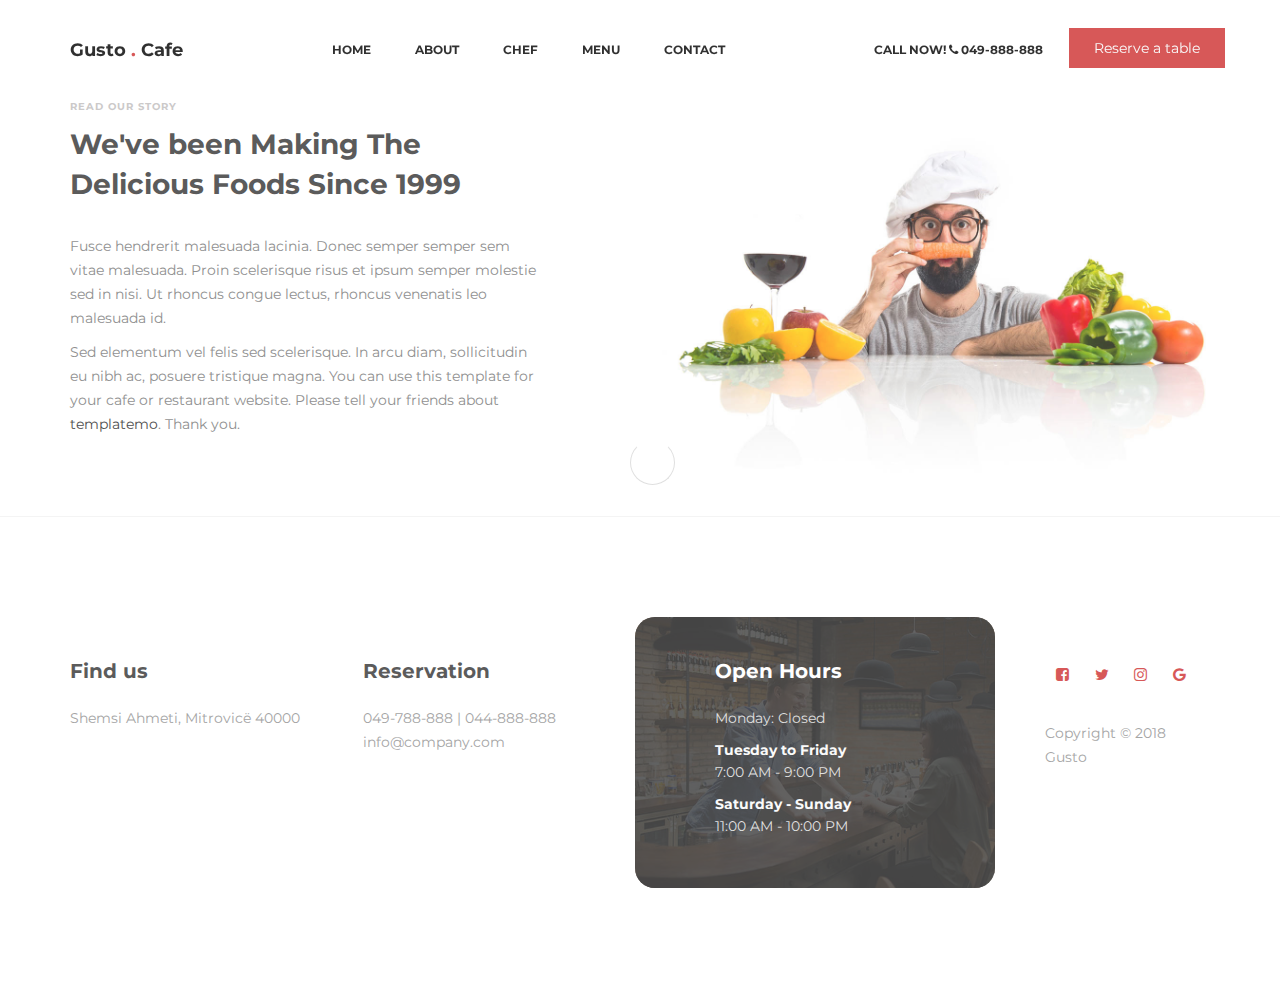
==== about.html @ 88e9076d "gusto" ====
<!DOCTYPE html>
<html lang="en">
<head>

     <title>Gusto</title>
     <meta charset="UTF-8">
     <meta http-equiv="X-UA-Compatible" content="IE=Edge">
     <meta name="viewport" content="width=device-width, initial-scale=1, maximum-scale=1">

     <link rel="stylesheet" href="css/bootstrap.min.css">
     <link rel="stylesheet" href="css/font-awesome.min.css">
     <link rel="stylesheet" href="css/animate.css">
     <link rel="stylesheet" href="css/owl.carousel.css">
     <link rel="stylesheet" href="css/owl.theme.default.min.css">
     <link rel="stylesheet" href="css/magnific-popup.css">

     <link rel="stylesheet" href="css/mystyle.css">

</head>
<body>

     
     <section class="preloader">
          <div class="spinner">

               <span class="spinner-rotate"></span>
               
          </div>
     </section>


     <!-- MENU -->
     <section class="navbar custom-navbar navbar-fixed-top" role="navigation">
          <div class="container">

               <div class="navbar-header">
                    <button class="navbar-toggle" data-toggle="collapse" data-target=".navbar-collapse">
                         <span class="icon icon-bar"></span>
                         <span class="icon icon-bar"></span>
                         <span class="icon icon-bar"></span>
                    </button>

                    <!-- lOGO TEXT HERE -->
                    <a href="index.html" class="navbar-brand">Gusto <span>.</span> Cafe</a>
               </div>

               <!-- MENU LINKS -->
               <div class="collapse navbar-collapse">
                    <ul class="nav navbar-nav navbar-nav-first">
                         <li><a href="home.html" class="smoothScroll">Home</a></li>
                         <li><a href="about.html" class="smoothScroll">About</a></li>
                         <li><a href="chef.html" class="smoothScroll">Chef</a></li>
                         <li><a href="menu.html" class="smoothScroll">Menu</a></li>
                         <li><a href="contact.html" class="smoothScroll">Contact</a></li>
                    </ul>

                    <ul class="nav navbar-nav navbar-right">
                         <li><a href="#">Call Now! <i class="fa fa-phone"></i> 049-888-888</a></li>
                         <a href="#footer" class="section-btn">Reserve a table</a>
                    </ul>
               </div>

          </div>
     </section>


   

     <!-- ABOUT -->
     <section id="about" data-stellar-background-ratio="0.5">
          <div class="container">
               <div class="row">

                    <div class="col-md-6 col-sm-12">
                         <div class="about-info">
                              <div class="section-title wow fadeInUp" data-wow-delay="0.2s">
                                   <h4>Read our story</h4>
                                   <h2>We've been Making The Delicious Foods Since 1999</h2>
                              </div>

                              <div class="wow fadeInUp" data-wow-delay="0.4s">
                                   <p>Fusce hendrerit malesuada lacinia. Donec semper semper sem vitae malesuada. Proin scelerisque risus et ipsum semper molestie sed in nisi. Ut rhoncus congue lectus, rhoncus venenatis leo malesuada id.</p>
                                   <p>Sed elementum vel felis sed scelerisque. In arcu diam, sollicitudin eu nibh ac, posuere tristique magna. You can use this template for your cafe or restaurant website. Please tell your friends about <a href="https://plus.google.com/+templatemo" target="_parent">templatemo</a>. Thank you.</p>
                              </div>
                         </div>
                    </div>

                    <div class="col-md-6 col-sm-12">
                         <div class="wow fadeInUp about-image" data-wow-delay="0.6s">
                              <img src="images/about-image.jpg" class="img-responsive" alt="">
                         </div>
                    </div>
                    
               </div>
          </div>
     </section>


    

     <footer id="footer" data-stellar-background-ratio="0.5">
          <div class="container">
               <div class="row">

                    <div class="col-md-3 col-sm-8">
                         <div class="footer-info">
                              <div class="section-title">
                                   <h2 class="wow fadeInUp" data-wow-delay="0.2s">Find us</h2>
                              </div>
                              <address class="wow fadeInUp" data-wow-delay="0.4s">
                                   <p>Shemsi Ahmeti, Mitrovicë 40000</p>
                              </address>
                         </div>
                    </div>

                    <div class="col-md-3 col-sm-8">
                         <div class="footer-info">
                              <div class="section-title">
                                   <h2 class="wow fadeInUp" data-wow-delay="0.2s">Reservation</h2>
                              </div>
                              <address class="wow fadeInUp" data-wow-delay="0.4s">
                                   <p>049-788-888 | 044-888-888</p>
                                   <p><a href="mailto:info@company.com">info@company.com</a></p>
                              </address>
                         </div>
                    </div>

                    <div class="col-md-4 col-sm-8">
                         <div class="footer-info footer-open-hour">
                              <div class="section-title">
                                   <h2 class="wow fadeInUp" data-wow-delay="0.2s">Open Hours</h2>
                              </div>
                              <div class="wow fadeInUp" data-wow-delay="0.4s">
                                   <p>Monday: Closed</p>
                                   <div>
                                        <strong>Tuesday to Friday</strong>
                                        <p>7:00 AM - 9:00 PM</p>
                                   </div>
                                   <div>
                                        <strong>Saturday - Sunday</strong>
                                        <p>11:00 AM - 10:00 PM</p>
                                   </div>
                              </div>
                         </div>
                    </div>

                    <div class="col-md-2 col-sm-4">
                         <ul class="wow fadeInUp social-icon" data-wow-delay="0.4s">
                              <li><a href="#" class="fa fa-facebook-square" attr="facebook icon"></a></li>
                              <li><a href="#" class="fa fa-twitter"></a></li>
                              <li><a href="#" class="fa fa-instagram"></a></li>
                              <li><a href="#" class="fa fa-google"></a></li>
                         </ul>

                         <div class="wow fadeInUp copyright-text" data-wow-delay="0.8s"> 
                              <p><br>Copyright &copy; 2018 <br> Gusto
                         </div>
                    </div>
                    
               </div>
          </div>
     </footer>


     <!-- SCRIPTS -->
     <script src="js/jquery.js"></script>
     <script src="js/bootstrap.min.js"></script>
     <script src="js/jquery.stellar.min.js"></script>
     <script src="js/wow.min.js"></script>
     <script src="js/owl.carousel.min.js"></script>
     <script src="js/jquery.magnific-popup.min.js"></script>
     <script src="js/smoothscroll.js"></script>
     <script src="js/custom.js"></script>

</body>
</html>
---- css/mystyle.css ----
@import url('https://fonts.googleapis.com/css?family=Montserrat:400,700');

  body {
    background: #ffffff;
    font-family: 'Montserrat', sans-serif;
    overflow-x: hidden;
  }




  h1,h2,h3,h4,h5,h6 {
    font-weight: bold;
    line-height: inherit;
  }

  h1 {
    color: #252525;
    font-size: 3em;
    line-height: 50px;
  }

  h2 {
    color: #353535;
    font-size: 2em;
    padding-bottom: 10px;
  }

  h3 {
    font-size: 1.5em;
    margin-bottom: 0;
  }

  h3,
  h3 a {
    color: #454545;
  }

  p {
    color: #757575;
    font-size: 14px;
    font-weight: normal;
    line-height: 24px;
  }




  html{
    -webkit-font-smoothing: antialiased;
  }

  a {
    color: #252525;
    -webkit-transition: 0.5s;
    transition: 0.5s;
    text-decoration: none !important;
  }

  a:hover, a:active, a:focus {
    color: #ce3232;
    outline: none;
  }

  ::-webkit-scrollbar{
    width: 8px;
    height: 8px;
  }

  ::-webkit-scrollbar-thumb {
    cursor: pointer;
    background: #000000;
  }

  .section-title {
    padding-bottom: 40px;
  }

  .section-title h2 {
    margin: 0;
  }

  .section-title h4 {
    color: #bfbdbd;
    font-size: 10px;
    letter-spacing: 1px;
    text-transform: uppercase;
    margin-top: 0;
  }

  .overlay {
    background: rgba(0,0,0,0.5);
    position: absolute;
    top: 0;
    right: 0;
    bottom: 0;
    left: 0;
    width: 100%;
    height: 100%;
  }

  section {
    position: relative;
    
    padding: 100px 0;
  }

  #team, 
  #menu,
  #testimonial {
    text-align: center;
  }

  .about-image img,
  .team-thumb img {
    width: 100%;
  }
  
  #google-map iframe {
    border: 0;
    width: 100%;
    height: 390px;
  }



  .section-btn {
    background: #ce3232;
    border-radius: 0;
    border: 0;
    color: #f9f9f9;
    font-size: inherit;
    font-weight: normal;
    padding: 10px 25px;
    transition: 0.5s 0.2s;
  }





  .preloader {
    position: fixed;
    top: 0;
    left: 0;
    width: 100%;
    height: 100%;
    z-index: 99999;
    display: flex;
    flex-flow: row nowrap;
    justify-content: center;
    align-items: center;
    background: none repeat scroll 0 0 #ffffff;
  }

  .spinner {
    border: 1px solid transparent;
    border-radius: 3px;
    position: relative;
  }

  .spinner:before {
    content: '';
    box-sizing: border-box;
    position: absolute;
    top: 50%;
    left: 50%;
    width: 45px;
    height: 45px;
    margin-top: -10px;
    margin-left: -10px;
    border-radius: 50%;
    border: 1px solid #575757;
    border-top-color: #ffffff;
    animation: spinner .9s linear infinite;
  }

 

  @keyframes spinner {
    to {transform: rotate(360deg);}
  }



  .custom-navbar {
    border: none;
    margin-bottom: 0;
    padding: 25px 0;
  }

  .custom-navbar .navbar-brand {
    color: black;
    font-size: 18px;
    font-weight: bold;
  }

  .custom-navbar .navbar-brand span {
    color: #ce3232;
  }

  .top-nav-collapse {
    background: white;
  }

  .custom-navbar .navbar-nav.navbar-nav-first {
    margin-left: 8em;
  }

  .custom-navbar .navbar-nav.navbar-right li a {
    padding-right: 12px;
    padding-left: 12px;
  }

  .custom-navbar .navbar-nav.navbar-right .section-btn {
    display: inline-block;
    margin: 0.2em 0 0 1em;
  }

  .custom-navbar .navbar-nav.navbar-right .section-btn:hover {
    background: #292929;
    color: black;
  }

  .custom-navbar .navbar-nav.navbar-right .section-btn:focus {
    color: black;
  }

  .custom-navbar .navbar-nav.navbar-right .section-btn a {
    padding: 10px 25px;
  }

  .custom-navbar .nav .section-btn a:hover {
    color: black;
  }

  .custom-navbar .nav li a {
    font-size: 12px;
    font-weight: bold;
    color: black;
    padding-right: 22px;
    padding-left: 22px;
    text-transform: uppercase;
  }

  .custom-navbar .nav li a:hover {
    background: transparent;
    color: #ce3232;
  }

  .custom-navbar .navbar-nav > li > a:hover,
  .custom-navbar .navbar-nav > li > a:focus {
    background-color: transparent;
  }

  .custom-navbar .nav li.active > a {
    background-color: transparent;
    color: #ce3232;
  }

  .custom-navbar .navbar-toggle {
    border: none;
    padding-top: 10px;
  }

  .custom-navbar .navbar-toggle {
    background-color: transparent;
  }

  .custom-navbar .navbar-toggle .icon-bar {
    background: #252525;
    border-color: transparent;
  }

  @media(min-width:768px) {
    .custom-navbar {
      border-bottom: 0;
      background: 0 0; 
    }

    .custom-navbar.top-nav-collapse {
      background: #ffffff;
      -webkit-box-shadow: 0 1px 30px rgba(0, 0, 0, 0.1);
      -moz-box-shadow: 0 1px 30px rgba(0, 0, 0, 0.1);
      box-shadow: 0 1px 30px rgba(0, 0, 0, 0.1);
      padding: 12px 0;
    }

    .top-nav-collapse .navbar-brand {
      color: #454545;
    }

    .top-nav-collapse .nav li a {
      color: #575757;
    }

    .top-nav-collapse .nav .section-btn a {
      color: #ffffff;
    }
  }




  #home {
    padding: 0;
  }

  #home h1 {
    color: #ffffff;
    padding-bottom: 30px;
  }

  #home h3 {
    color: #f9f9f9;
    font-size: 14px;
    line-height: inherit;
    letter-spacing: 2px;
    text-transform: uppercase;
    margin: 0;
  }

  @media (min-width: 768px) {
    .slider .col-md-8 {
      padding-left: 0;
    }
  }

  .slider .owl-dots {
    position: absolute;
    top: 50%;
    right: 2em;
    justify-content: center;
  }

  .owl-theme .owl-dots .owl-dot {
    display: block;
  }

  .owl-theme .owl-dots .owl-dot span {
    width: 12px;
    height: 12px;
    margin: 7px 10px;
    border: 2px solid #d9d9d9;
    background: transparent;
    display: block;
    transition: opacity 200ms ease;
    border-radius: 30px;
  }

  .owl-theme .owl-dots .owl-dot.active span, .owl-theme .owl-dots .owl-dot:hover span {
    background-color: #ffffff;
    border-color: transparent;
  }

  .slider .caption {
    display: flex;
    justify-content: center;
    flex-direction: column;
    text-align: left;
    background-color: rgba(20,20,20,0.2);
    height: 100%;
    color: #fff;
    cursor: e-resize;
    padding: 4em 0 0 2em;
  }

  .slider .item {
    background-position: inherit;
    background-repeat: no-repeat;
    background-attachment: local;
    background-size: cover;
    height: 650px;
  }

  .slider .item-first {
    background-image: url(../images/slider-image1.jpg);
  }

  .slider .item-second {
    background-image: url(../images/slider-image2.jpg);
  }

  .slider .item-third {
    background-image: url(../images/slider-image3.jpg);
  }

  .slider .item-second .section-btn {
    background: #292929;
  }

  .slider .item-second .section-btn:hover {
    background: #ffffff;
  }

  .slider .item-third .section-btn {
    background: transparent;
    border: 1px solid #ffffff;
  }

  .slider .item-third .section-btn:hover,
  .slider .item-third .section-btn:focus {
    background: #ce3232;
    border-color: transparent;
    color: #ffffff;
  }




  #about {
    padding-bottom: 0;
  }

  .about-info {
    padding: 0 6em 5em 0;
  }

  .about-info .section-title {
    padding-bottom: 20px;
  }

  .about-image {
    position: absolute;
  }




  #team {
    background: #f9f9f9;
  }

  .team-thumb {
    position: relative;
    overflow: hidden;
    cursor: pointer;
  }

  .team-info {
    padding: 10px 30px 20px 30px;
  }

  .team-thumb .team-hover {
    position: absolute;
    background: #1c1c1c;
    width: 100%;
    height: 100%;
    top: 0;
    right: 0;
    bottom: 0;
    left: 0;
    text-align: center;
    opacity: 0;
    transform: translateY(100%);
    transition: 0.5s 0.2s;
  }

  .team-thumb:hover .team-hover {
    opacity: 0.95;
    transition-delay: 0.3s;
    transform: translateY(0);
  }

  .team-thumb img {
    transition: 0.5s 0.2s;
  }

  .team-thumb:hover img {
    transform: scale(1.2);
  }

  .team-thumb .social-icon li a {
    background: #292929;
    border-radius: 100%;
    width: 50px;
    height: 50px;
    line-height: 50px;
    color: #d9d9d9;
    font-size: 20px;
    margin: 15px 5px 0 5px;
  }

  .team-thumb .team-item {
    position: absolute;
    top: 50%;
    left: 50%;
    -webkit-transform: translate(-50%,-50%);
    -moz-transform: translate(-50%,-50%);
    transform: translate(-50%,-50%);
  }

  .team-item h4 {
    color: #ffffff;
  }

  .team-info p {
    color: #bfbdbd;
    font-size: 12px;
    font-weight: bold;
    letter-spacing: 1px;
    text-transform: uppercase;
    margin-top: 5px;
  }





  #menu {
    padding-bottom: 0;
  }

  #menu .container {
    width: 100%;
  }

  #menu .col-md-4 {
    margin: 0;
    padding: 0;
  }

  .menu-thumb img {
    width: 100%;
    transition: 0.5s;
  }

  .menu-thumb:hover img {
    transform: scale(1.15);
  }

  #menu .menu-thumb {
    overflow: hidden;
    position: relative;
    cursor: pointer;
    width: 102%;
  }

  .menu-thumb .menu-info {
    position: absolute;
    top: 60%;
    left: 0px;
    right: 0px;
    bottom: 0px;
    text-align: left;
    padding: 25px 30px;
    transition: 0.5s 0.2s;
  }

  .menu-info .menu-item {
    float: left;
  }

  .menu-info .menu-price {
    float: right;
  }

  .menu-info .menu-price span {
    font-size: 20px;
    font-weight: bold;
    line-height: normal;
    display: block;
    margin-top: 10px;
  }

  .menu-thumb .menu-info h3,
  .menu-thumb .menu-info p,
  .menu-thumb .menu-info span {
    transform: translateY(100%);
    opacity: 0;
    display: block;
    transition: 0.5s 0.2s;
    color: #ffffff;
    z-index: 2;
    position: relative;
  }

  .menu-thumb .menu-info h3 {
    margin-top: 0;
  }

  .menu-thumb .menu-info p {
    color: #d9d9d9;
    text-transform: uppercase;
    font-size: 10px;
    font-weight: bold;
    letter-spacing: 1px;
  }

  .menu-thumb:hover .menu-info h3,
  .menu-thumb:hover .menu-info p,
  .menu-thumb:hover .menu-info span {
    transform: translateY(0px);
    opacity: 1;
  }

  .menu-thumb:hover .menu-info {
    background: rgba(0,0,0,0.8);
  }



  #testimonial {
    background: url('../images/testimonial-bg.jpg') center center no-repeat;
    background-size: cover;
  }

  #testimonial .owl-dots {
    position: relative;
    top: 0;
    right: 0;
    justify-content: center;
  }

  #testimonial .owl-theme .owl-dots .owl-dot,
  #testimonial .owl-theme .owl-dots .owl-dot span {
    display: inline-block;
  }

  #testimonial .owl-theme .owl-dots .owl-dot span {
    margin: 20px 5px;
  }

  #testimonial h2 {
    color: #ffffff;
  }

  #testimonial p,
  .tst-author h4,
  .tst-author span {
    display: inline;
  }

  #testimonial p {
    color: #d9d9d9;
    font-size: 20px;
    line-height: 35px;
  }

  .tst-author {
    margin-top: 20px;
  }

  .tst-author h4,
  .tst-author span {
    color: #b2b2b2;
  }

  .tst-author span {
    margin-left: 5px;
  }




  #contact .section-title {
    padding-bottom: 0;
  }

  #contact .text-success,
  #contact .text-danger {
    display: none;
  }

  #contact .form-control {
    background: transparent;
    border: 0;
    border-bottom: 1px solid #dddddd;
    border-radius: 0;
    box-shadow: none;
    font-size: 14px;
    font-weight: normal;
    margin-bottom: 15px;
    transition: all ease-in-out 0.4s;
  }

  #contact .form-control:hover,
  #contact .form-control:focus {
    border-bottom-color: #c9c9c9;
  }

  #contact input {
    height: 55px;
  }

  #contact button#cf-submit {
    background: #ce3232;
    border-radius: 0;
    border: 0;
    color: #ffffff;
    font-weight: bold;
    height: 50px;
  }

  #contact button#cf-submit:hover {
    background: #292929;
    color: #ffffff;
  }




  footer {
    border-top: 1px solid rgba(0,0,0,0.05);
    padding: 120px 0;
    padding-bottom: 80px;
  }

  footer .section-title {
    padding-bottom: 10px;
  }

  footer h2 {
    font-size: 20px;
  }

  footer a,
  footer p {
    color: #909090;
  }

  footer strong {
    color: #d9d9d9;
  }

  footer address p {
    margin-bottom: 0;
  }

  .footer-info,
  footer .social-icon {
    margin-top: 20px;
  }

  .footer-open-hour {
    background: #ce3232;
    background: url('../images/footer-open-hour-bg.jpg') center center no-repeat;
    background-size: cover;
    border-radius: 20px;
    margin-top: 0;
    padding: 40px 0 40px 80px;
    overflow: hidden;
    position: relative;
    z-index: 22;
    right: 20px;
    bottom: 20px;
  }

  .footer-open-hour::after {
    background: rgba(29,29,29,0.85);
    content: "";
    position: absolute;
    top: 0;
    right: 0;
    bottom: 0;
    left: 0;
    width: 100%;
    height: 100%;
    z-index: -2222;
  }

  .footer-open-hour h2 {
    color: #ffffff;
  }

  .footer-open-hour p {
    color: #d9d9d9;
  }

  .footer-open-hour strong {
    color: #f9f9f9;
  }





  .social-icon {
    position: relative;
    padding: 0;
    margin: 0;
  }

  .social-icon li {
    display: inline-block;
    list-style: none;
    margin-bottom: 5px;
  }

  .social-icon li a {
    border-radius: 100px;
    color: #ce3232;
    font-size: 15px;
    width: 35px;
    height: 35px;
    line-height: 35px;
    text-decoration: none;
    text-align: center;
    transition: all 0.4s ease-in-out;
    position: relative;
  }

  .social-icon li a:hover {
    background: #ce3232;
    color: #ffffff;
  }



  @media screen and (max-width: 1170px) {
    .custom-navbar .navbar-nav.navbar-nav-first {
      margin-left: inherit;
    }
  }


  @media only screen and (max-width: 1200px) {
    .about-info {
      padding-right: 0;
    }

    .about-image {
      position: relative;
    }
  }


  @media only screen and (max-width: 992px) {
    section {
      padding: 60px 0;
    }

    .custom-navbar .section-btn {
      margin-left: 1em;
    }

    .slider .item {
      background-position: center;
    }

    .about-info {
      padding: 0;
    }

    .team-info {
      margin-bottom: 50px;
    }

    #menu .menu-thumb {
      width: 103%;
    }

    #testimonial {
      background-position: 50% 0 !important;
    }

    #google-map,
    .footer-info {
      margin-bottom: 50px;
    }
  }


  @media only screen and (min-width: 768px) and (max-width: 991px) {
    .custom-navbar .nav li a {
      padding-right: 10px;
      padding-left: 10px;
    }
  }

  @media only screen and (max-width: 767px) {
    h1 {
      font-size: 2.5em;
    }

    h1,h2,h3 {
      line-height: normal;
    }

    .custom-navbar {
      background: #ffffff;
      -webkit-box-shadow: 0 1px 30px rgba(0, 0, 0, 0.1);
      -moz-box-shadow: 0 1px 30px rgba(0, 0, 0, 0.1);
      box-shadow: 0 1px 30px rgba(0, 0, 0, 0.1);
      padding: 10px 0;
      text-align: center;
    }

    .custom-navbar .nav li a {
      line-height: normal;
      padding: 10px;
    }

    .custom-navbar .navbar-brand,
    .top-nav-collapse .navbar-brand {
      color: #252525;
      font-weight: 600;
    }

    .custom-navbar .nav li a,
    .top-nav-collapse .nav li a {
      color: #575757;
    }

    .custom-navbar .navbar-nav.navbar-right li {
      display: inline-block;
    }

    .custom-navbar .navbar-nav.navbar-right .section-btn {
      display: block !important;
      width: 50%;
      margin: 10px auto 10px auto;
      padding: 10px;
    }

    .custom-navbar .section-btn a {
      color: #ffffff !important;
    }

    .slider .caption {
      padding: 0;
    }

    .menu-thumb .menu-info {
      top: 80%;
    }

    footer {
      padding: 60px 0;
      padding-bottom: 60px;
    }

    .footer-open-hour {
      right: 0;
      bottom: 0;
      margin-top: 30px;
    }
  }


  @media only screen and (max-width: 580px) {
    h1 {
      font-size: 2.1em;
    }

    h2 {
      font-size: 1.8em;
    }

    .menu-thumb .menu-info {
      top: 60%;
    }
  }
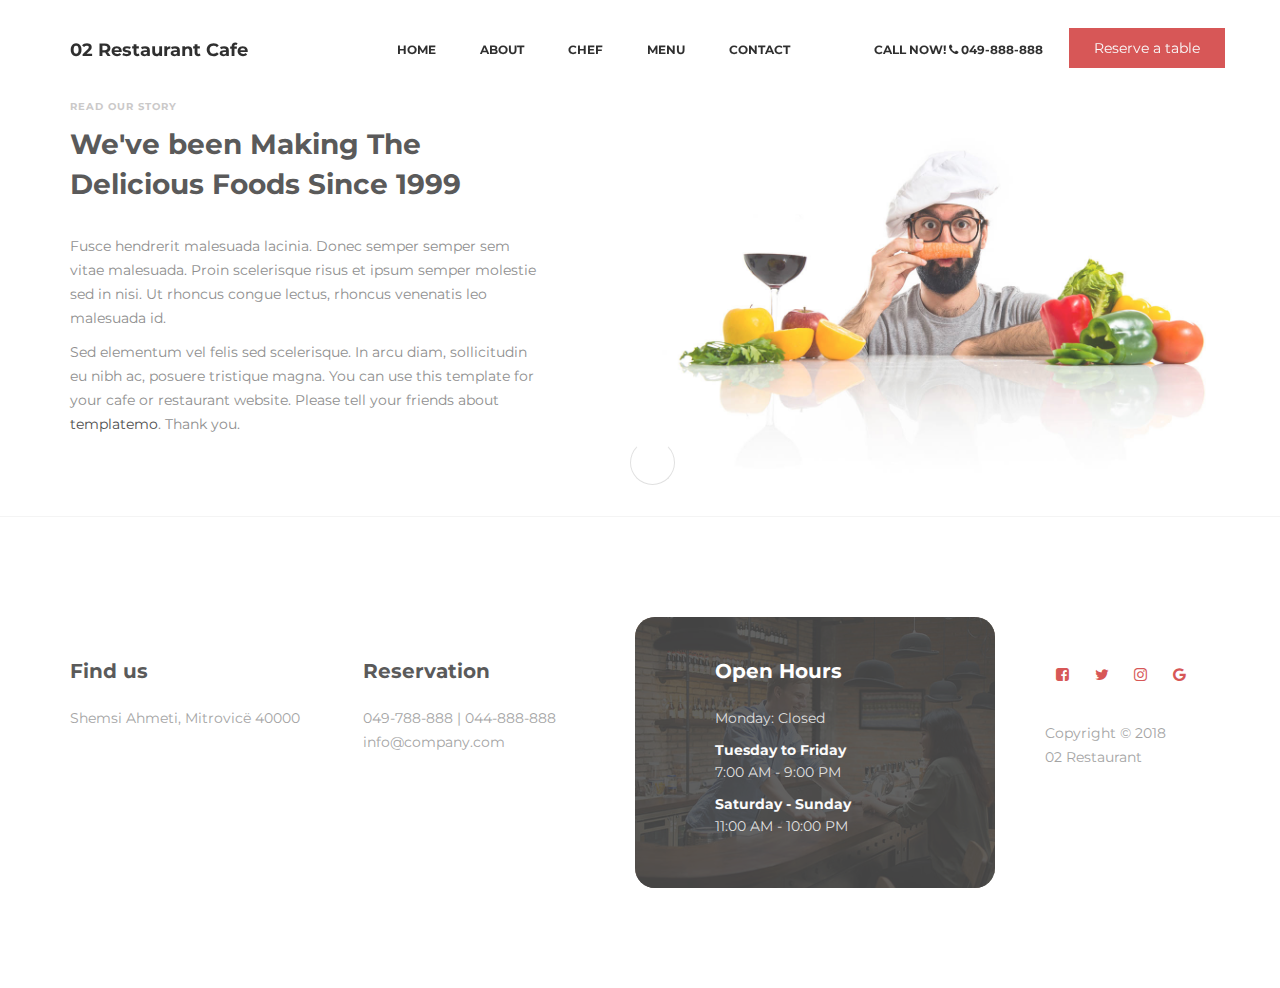
==== commit 26b539df: "edited" ====
--- a/about.html
+++ b/about.html
@@ -2,11 +2,11 @@
 <html lang="en">
 <head>
 
-     <title>Gusto</title>
+     <title>02 Restaurant</title>
      <meta charset="UTF-8">
      <meta http-equiv="X-UA-Compatible" content="IE=Edge">
      <meta name="viewport" content="width=device-width, initial-scale=1, maximum-scale=1">
-
+     <link rel="shortcut icon" type="image/x-icon" href="images/favicon.ico"/>
      <link rel="stylesheet" href="css/bootstrap.min.css">
      <link rel="stylesheet" href="css/font-awesome.min.css">
      <link rel="stylesheet" href="css/animate.css">
@@ -41,7 +41,7 @@
                     </button>
 
                     <!-- lOGO TEXT HERE -->
-                    <a href="index.html" class="navbar-brand">Gusto <span>.</span> Cafe</a>
+                    <a href="index.html" class="navbar-brand">02 Restaurant <span></span> Cafe</a>
                </div>
 
                <!-- MENU LINKS -->
@@ -153,7 +153,7 @@
                          </ul>
 
                          <div class="wow fadeInUp copyright-text" data-wow-delay="0.8s"> 
-                              <p><br>Copyright &copy; 2018 <br> Gusto
+                              <p><br>Copyright &copy; 2018 <br> 02 Restaurant
                          </div>
                     </div>
                     
